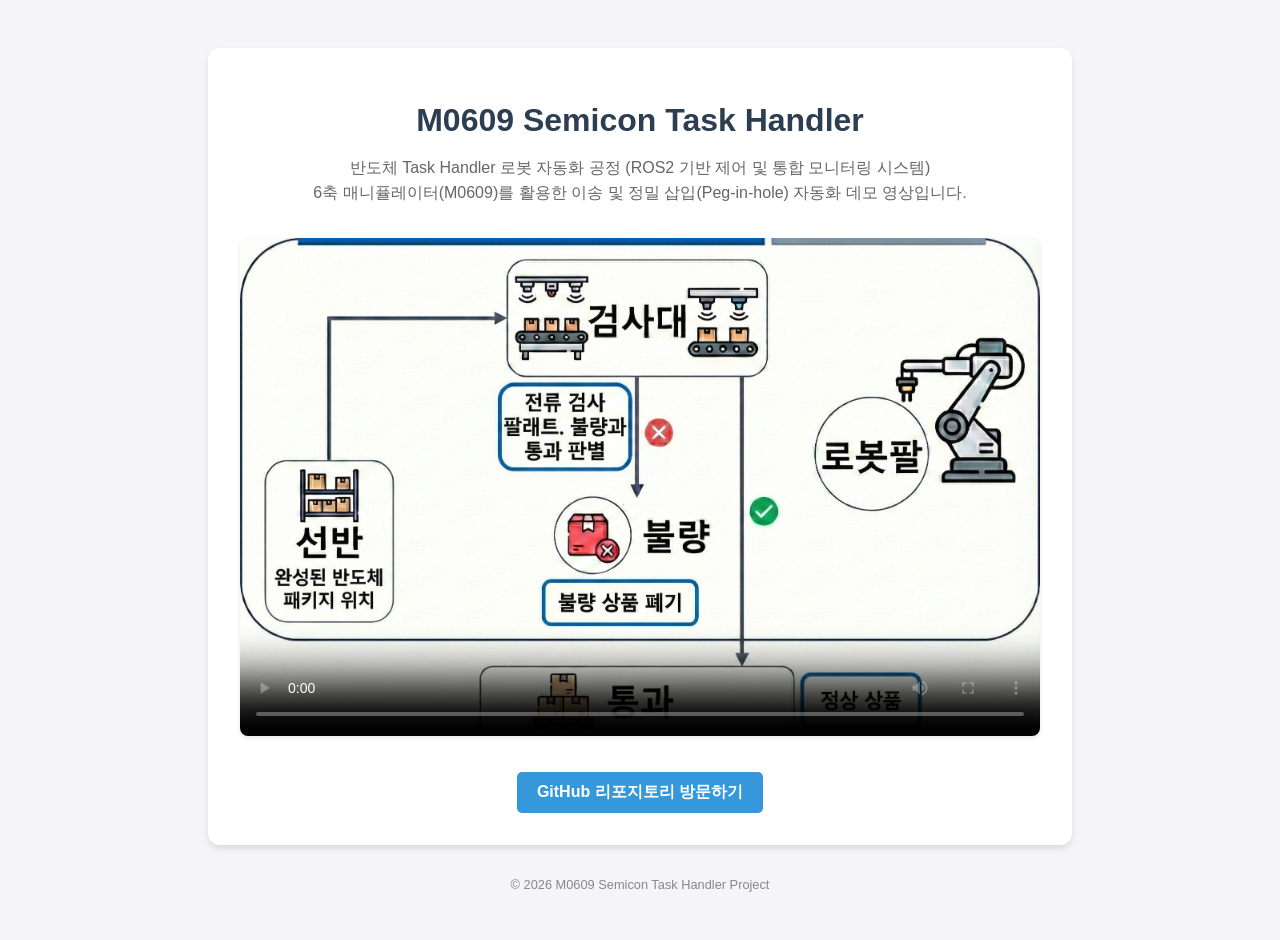
==== docs/index.html @ be95f6f8 "Add GitHub Pages landing page for demo video" ====
<!DOCTYPE html>
<html lang="ko">
<head>
    <meta charset="UTF-8">
    <meta name="viewport" content="width=device-width, initial-scale=1.0">
    <title>M0609 Semicon Task Handler Demo</title>
    <style>
        body {
            font-family: 'Segoe UI', Tahoma, Geneva, Verdana, sans-serif;
            background-color: #f4f4f9;
            color: #333;
            display: flex;
            flex-direction: column;
            align-items: center;
            justify-content: center;
            min-height: 100vh;
            margin: 0;
            padding: 20px;
        }
        .container {
            background: white;
            padding: 2rem;
            border-radius: 12px;
            box-shadow: 0 4px 6px rgba(0,0,0,0.1);
            max-width: 800px;
            width: 100%;
            text-align: center;
        }
        h1 {
            color: #2c3e50;
            margin-bottom: 0.5rem;
        }
        p {
            color: #666;
            margin-bottom: 2rem;
            line-height: 1.6;
        }
        video {
            width: 100%;
            border-radius: 8px;
            box-shadow: 0 2px 4px rgba(0,0,0,0.1);
            margin-bottom: 2rem;
        }
        .btn {
            display: inline-block;
            padding: 10px 20px;
            background-color: #3498db;
            color: white;
            text-decoration: none;
            border-radius: 5px;
            font-weight: bold;
            transition: background-color 0.3s;
        }
        .btn:hover {
            background-color: #2980b9;
        }
        footer {
            margin-top: 2rem;
            font-size: 0.8rem;
            color: #888;
        }
    </style>
</head>
<body>
    <div class="container">
        <h1>M0609 Semicon Task Handler</h1>
        <p>
            반도체 Task Handler 로봇 자동화 공정 (ROS2 기반 제어 및 통합 모니터링 시스템)<br>
            6축 매니퓰레이터(M0609)를 활용한 이송 및 정밀 삽입(Peg-in-hole) 자동화 데모 영상입니다.
        </p>
        
        <video controls poster="images/workspace.jpeg">
            <source src="images/1min_demo_video.mp4" type="video/mp4">
            브라우저가 비디오 태그를 지원하지 않습니다.
        </video>

        <div>
            <a href="https://github.com/chandev123/M0606_semicon_task_handler" class="btn">GitHub 리포지토리 방문하기</a>
        </div>
    </div>
    <footer>
        &copy; 2026 M0609 Semicon Task Handler Project
    </footer>
</body>
</html>
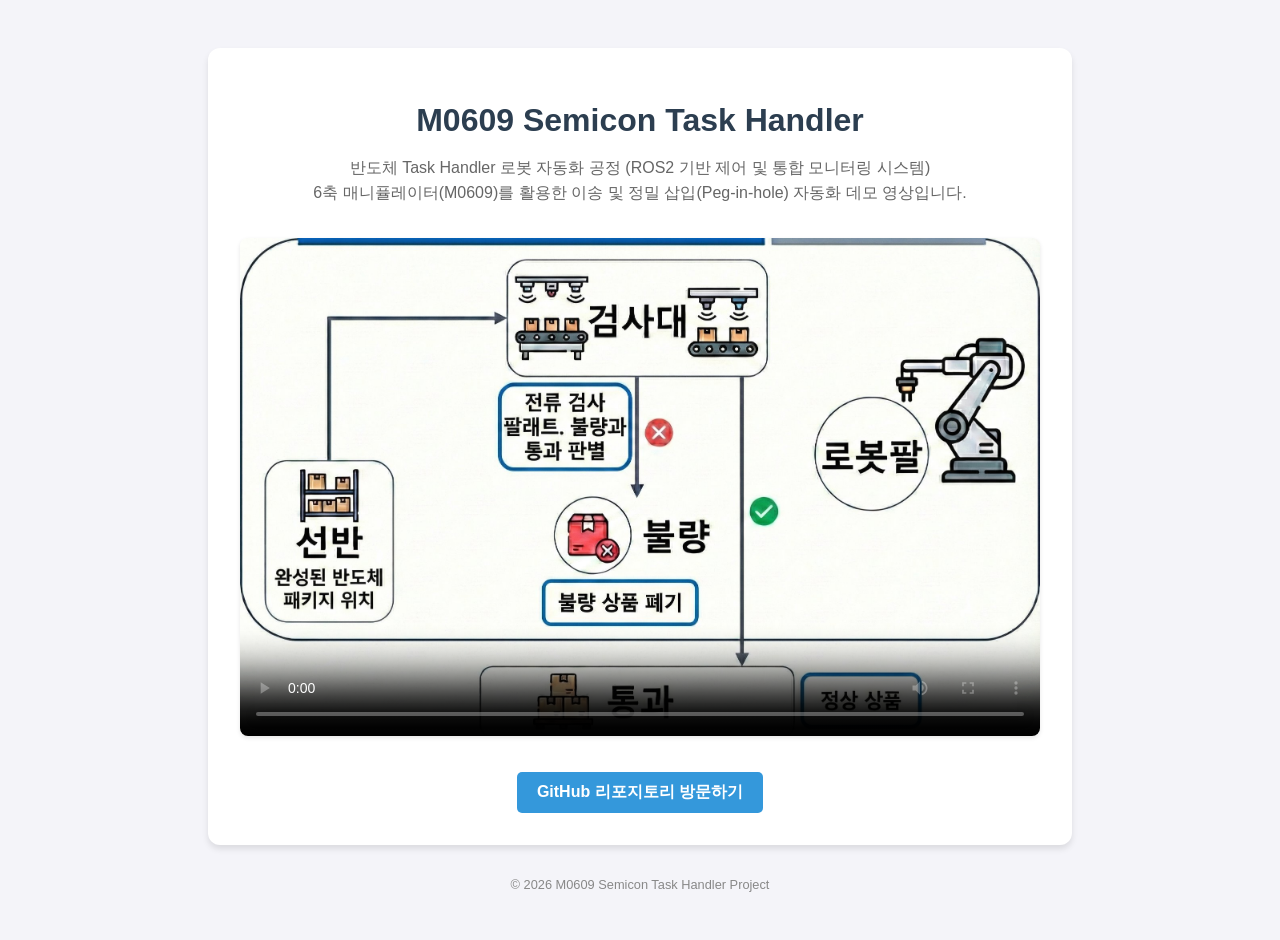
==== commit 133d4622: "Fix typo: M0606 -> M0609 in README and docs/index.html links Co-Authored-By: Claude Sonnet 4.6 <nore" ====
--- a/docs/index.html
+++ b/docs/index.html
@@ -75,7 +75,7 @@
         </video>
 
         <div>
-            <a href="https://github.com/chandev123/M0606_semicon_task_handler" class="btn">GitHub 리포지토리 방문하기</a>
+            <a href="https://github.com/chandev123/M0609_semicon_task_handler" class="btn">GitHub 리포지토리 방문하기</a>
         </div>
     </div>
     <footer>
